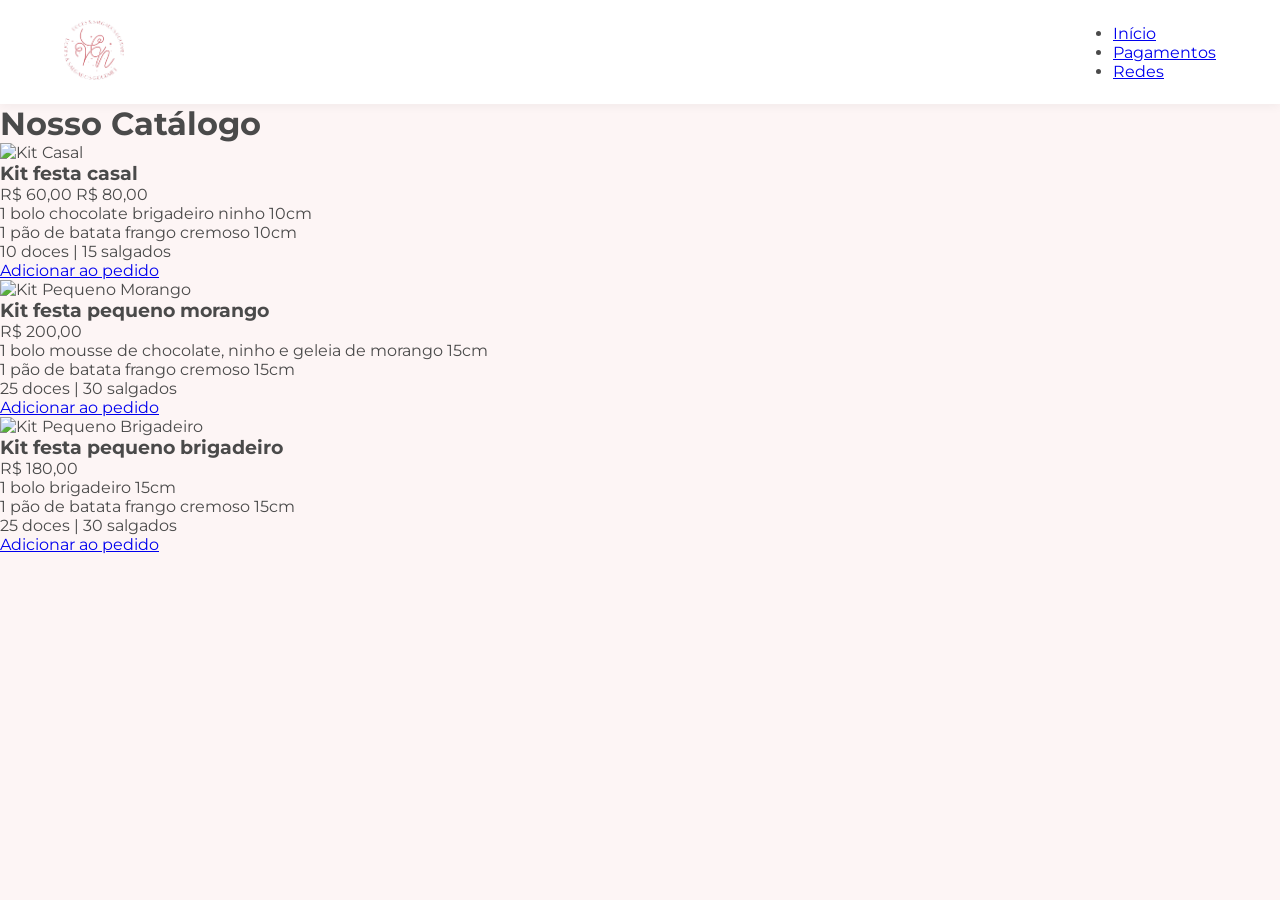
==== cardápio.html @ 42520496 "Create cardápio.html" ====
<!DOCTYPE html>
<html lang="pt-br">
<head>
    <meta charset="UTF-8">
    <meta name="viewport" content="width=device-width, initial-scale=1.0">
    <title>Cardápio | Chokomamy</title>
    <link rel="stylesheet" href="style.css">
    <link href="https://fonts.googleapis.com/css2?family=Playfair+Display:wght@700&family=Montserrat:wght@300;400;600&display=swap" rel="stylesheet">
    <link href="https://unpkg.com/aos@2.3.1/dist/aos.css" rel="stylesheet">
</head>
<body>

    <header>
        <nav>
            <a href="index.html"><img src="logo.png" alt="Logo" class="logo"></a>
            <ul class="nav-links">
                <li><a href="index.html">Início</a></li>
                <li><a href="pagamentos.html">Pagamentos</a></li>
                <li><a href="redes.html">Redes</a></li>
            </ul>
        </nav>
    </header>

    <main class="container-cardapio">
        <h1 data-aos="fade-down">Nosso Catálogo</h1>

        <div class="lista-itens">
            <div class="item-cardapio" data-aos="fade-up">
                <img src="kit-casal.jpg" alt="Kit Casal">
                <div class="detalhes">
                    <h3>Kit festa casal</h3>
                    <p class="preco-tag">R$ 60,00 <span class="old-price">R$ 80,00</span></p>
                    <ul>
                        <li>1 bolo chocolate brigadeiro ninho 10cm</li>
                        <li>1 pão de batata frango cremoso 10cm</li>
                        <li>10 doces | 15 salgados</li>
                    </ul>
                    <a href="https://wa.me/5591988872787?text=Quero o Kit Casal" class="btn-pedir">Adicionar ao pedido</a>
                </div>
            </div>

            <div class="item-cardapio" data-aos="fade-up">
                <img src="kit-morango.jpg" alt="Kit Pequeno Morango">
                <div class="detalhes">
                    <h3>Kit festa pequeno morango</h3>
                    <p class="preco-tag">R$ 200,00</p>
                    <ul>
                        <li>1 bolo mousse de chocolate, ninho e geleia de morango 15cm</li>
                        <li>1 pão de batata frango cremoso 15cm</li>
                        <li>25 doces | 30 salgados</li>
                    </ul>
                    <a href="https://wa.me/5591988872787?text=Quero o Kit Morango" class="btn-pedir">Adicionar ao pedido</a>
                </div>
            </div>

            <div class="item-cardapio" data-aos="fade-up">
                <img src="kit-brigadeiro.jpg" alt="Kit Pequeno Brigadeiro">
                <div class="detalhes">
                    <h3>Kit festa pequeno brigadeiro</h3>
                    <p class="preco-tag">R$ 180,00</p>
                    <ul>
                        <li>1 bolo brigadeiro 15cm</li>
                        <li>1 pão de batata frango cremoso 15cm</li>
                        <li>25 doces | 30 salgados</li>
                    </ul>
                    <a href="https://wa.me/5591988872787?text=Quero o Kit Brigadeiro" class="btn-pedir">Adicionar ao pedido</a>
                </div>
            </div>
        </div>
    </main>

    <script src="https://unpkg.com/aos@2.3.1/dist/aos.js"></script>
    <script>AOS.init();</script>
</body>
</html>
---- style.css ----
:root {
    --rosa-principal: #d4a3a3;
    --rosa-claro: #fdf5f5;
    --dourado: #c5a059;
    --texto: #4a4a4a;
}

* { margin: 0; padding: 0; box-sizing: border-box; }

body { font-family: 'Montserrat', sans-serif; color: var(--texto); background: var(--rosa-claro); }

header { padding: 20px 5%; background: #fff; position: sticky; top: 0; z-index: 100; box-shadow: 0 2px 10px rgba(0,0,0,0.05); }

nav { display: flex; justify-content: space-between; align-items: center; }

.logo { height: 60px; }

.btn-contato { 
    background: var(--rosa-principal); 
    color: white; 
    text-decoration: none; 
    padding: 10px 25px; 
    border-radius: 25px; 
    font-weight: 600;
    transition: 0.3s;
}

.hero { 
    height: 80vh; 
    /* Adiciona a imagem via CSS */
    background: linear-gradient(rgba(0,0,0,0.4), rgba(0,0,0,0.4)), url('hero-bg.jpg') center/cover no-repeat;
    display: flex; 
    align-items: center; 
    justify-content: center; 
    text-align: center; 
    color: white;
    width: 100%;
}

.hero-content h1 {
    font-family: 'Playfair Display', serif;
    font-size: 3.5rem;
    text-shadow: 2px 2px 4px rgba(0,0,0,0.5);
}

.hero-content p {
    font-size: 1.2rem;
    font-weight: 300;
}


.hero h1 { font-family: 'Playfair Display', serif; font-size: 3.5rem; margin-bottom: 10px; }

.kits { padding: 80px 5%; text-align: center; }

.grid-kits { display: grid; grid-template-columns: repeat(auto-fit, minmax(280px, 1fr)); gap: 30px; margin-top: 40px; }

.card { 
    background: white; padding: 40px; border-radius: 15px; 
    box-shadow: 0 10px 20px rgba(0,0,0,0.05); transition: 0.3s; 
}

.card:hover { transform: translateY(-10px); border: 1px solid var(--rosa-principal); }

.popular { border: 2px solid var(--rosa-principal); position: relative; }

.badge { background: var(--rosa-principal); color: white; padding: 5px 15px; border-radius: 20px; font-size: 0.8rem; position: absolute; top: -12px; left: 50%; transform: translateX(-50%); }

footer { padding: 40px; background: #fff; text-align: center; border-top: 1px solid #eee; }
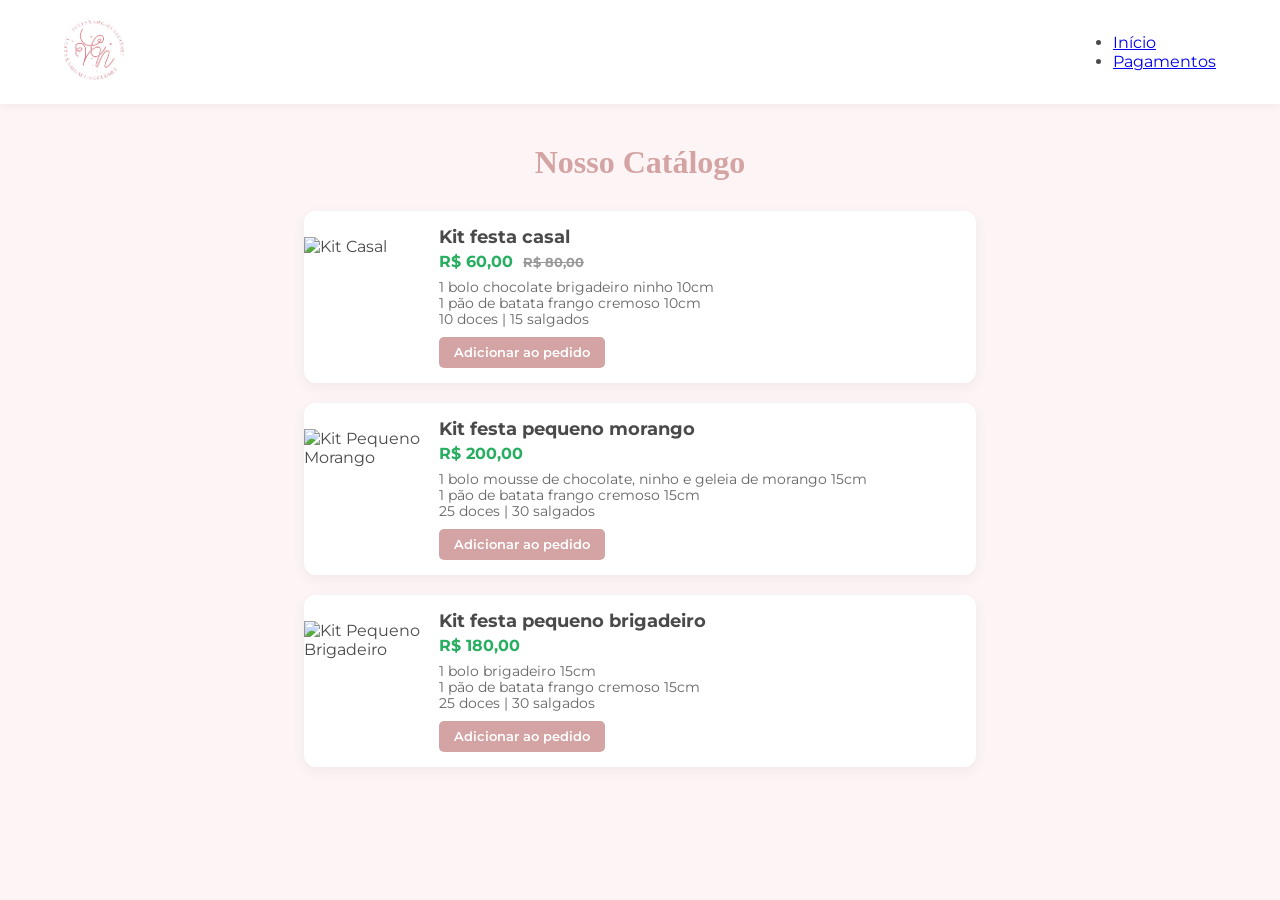
==== commit 49cfbbd0: "Update cardápio.html" ====
--- a/cardápio.html
+++ b/cardápio.html
@@ -16,7 +16,6 @@
             <ul class="nav-links">
                 <li><a href="index.html">Início</a></li>
                 <li><a href="pagamentos.html">Pagamentos</a></li>
-                <li><a href="redes.html">Redes</a></li>
             </ul>
         </nav>
     </header>
--- a/style.css
+++ b/style.css
@@ -67,3 +67,54 @@
 .badge { background: var(--rosa-principal); color: white; padding: 5px 15px; border-radius: 20px; font-size: 0.8rem; position: absolute; top: -12px; left: 50%; transform: translateX(-50%); }
 
 footer { padding: 40px; background: #fff; text-align: center; border-top: 1px solid #eee; }
+
+.container-cardapio { padding: 40px 5%; max-width: 800px; margin: auto; }
+.container-cardapio h1 { text-align: center; font-family: 'Playfair Display'; margin-bottom: 30px; color: var(--rosa-principal); }
+
+.item-cardapio { 
+    display: flex; background: white; margin-bottom: 20px; border-radius: 12px; 
+    overflow: hidden; box-shadow: 0 4px 15px rgba(0,0,0,0.05); align-items: center;
+}
+
+.item-cardapio img { width: 120px; height: 120px; object-fit: cover; }
+.detalhes { padding: 15px; flex: 1; }
+.detalhes h3 { font-size: 1.1rem; margin-bottom: 5px; }
+.preco-tag { color: #27ae60; font-weight: 700; margin-bottom: 8px; }
+.old-price { text-decoration: line-through; color: #999; font-size: 0.8rem; margin-left: 5px; }
+.detalhes ul { font-size: 0.85rem; color: #666; list-style: none; margin-bottom: 10px; }
+
+.btn-pedir { 
+    display: inline-block; background: var(--rosa-principal); color: white; 
+    text-decoration: none; padding: 8px 15px; border-radius: 5px; font-size: 0.8rem; font-weight: 600;
+}
+
+/* Responsivo para celular */
+@media (max-width: 600px) {
+    .item-cardapio { flex-direction: column; text-align: center; }
+    .item-cardapio img { width: 100%; height: 200px; }
+}
+/* Animação personalizada para o Hero */
+@keyframes heroFadeIn {
+    from {
+        opacity: 0;
+        transform: translateY(30px);
+    }
+    to {
+        opacity: 1;
+        transform: translateY(0);
+    }
+}
+
+.hero { 
+    height: 80vh; 
+    background: linear-gradient(rgba(0,0,0,0.4), rgba(0,0,0,0.4)), url('hero-bg.jpg') center/cover no-repeat;
+    display: flex; 
+    align-items: center; 
+    justify-content: center; 
+    text-align: center; 
+    color: white;
+    width: 100%;
+    
+    /* Aplica a animação na seção inteira (imagem + texto) */
+    animation: heroFadeIn 1.5s ease-out forwards;
+}
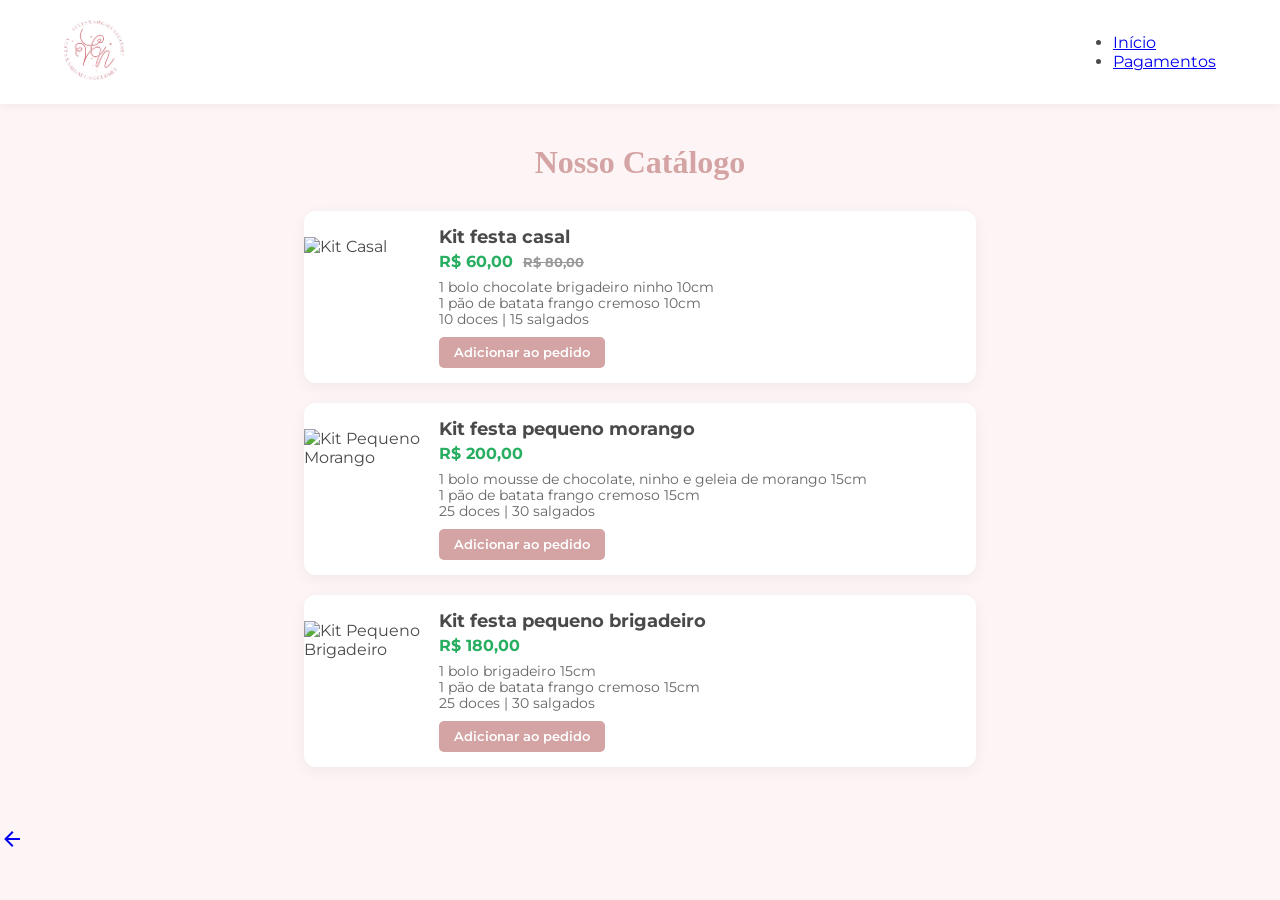
==== commit 7fec2bc8: "Update cardápio.html" ====
--- a/cardápio.html
+++ b/cardápio.html
@@ -70,5 +70,9 @@
 
     <script src="https://unpkg.com/aos@2.3.1/dist/aos.js"></script>
     <script>AOS.init();</script>
+    <a href="index.html" class="btn-voltar-fixo" title="Voltar ao Início">
+    <svg viewBox="0 0 24 24" width="24" height="24"><path fill="currentColor" d="M20,11V13H8L13.5,18.5L12.08,19.92L4.16,12L12.08,4.08L13.5,5.5L8,11H20Z"></path></svg>
+</a>
+
 </body>
 </html>
--- a/style.css
+++ b/style.css
@@ -118,3 +118,58 @@
     /* Aplica a animação na seção inteira (imagem + texto) */
     animation: heroFadeIn 1.5s ease-out forwards;
 }
+.container-pagamento {
+    display: flex;
+    justify-content: center;
+    align-items: center;
+    min-height: 80vh;
+    padding: 20px;
+}
+
+.card-pagamento {
+    background: white;
+    padding: 40px;
+    border-radius: 20px;
+    box-shadow: 0 10px 30px rgba(0,0,0,0.1);
+    max-width: 500px;
+    width: 100%;
+    text-align: center;
+}
+
+.card-pagamento h1 {
+    font-family: 'Playfair Display';
+    color: var(--rosa-principal);
+    margin-bottom: 30px;
+}
+
+.lista-pagamentos {
+    list-style: none;
+    text-align: left;
+    margin-bottom: 30px;
+}
+
+.lista-pagamentos li {
+    padding: 10px 0;
+    border-bottom: 1px dashed #eee;
+    font-size: 1.1rem;
+}
+
+.lista-pagamentos li span {
+    color: var(--rosa-principal);
+    margin-right: 10px;
+    font-weight: bold;
+}
+
+.info-extra {
+    display: flex;
+    flex-direction: column;
+    gap: 15px;
+}
+
+.info-box {
+    background: #7d5233; /* Marrom da imagem que você mandou */
+    color: white;
+    padding: 15px;
+    border-radius: 10px;
+    font-size: 0.9rem;
+}
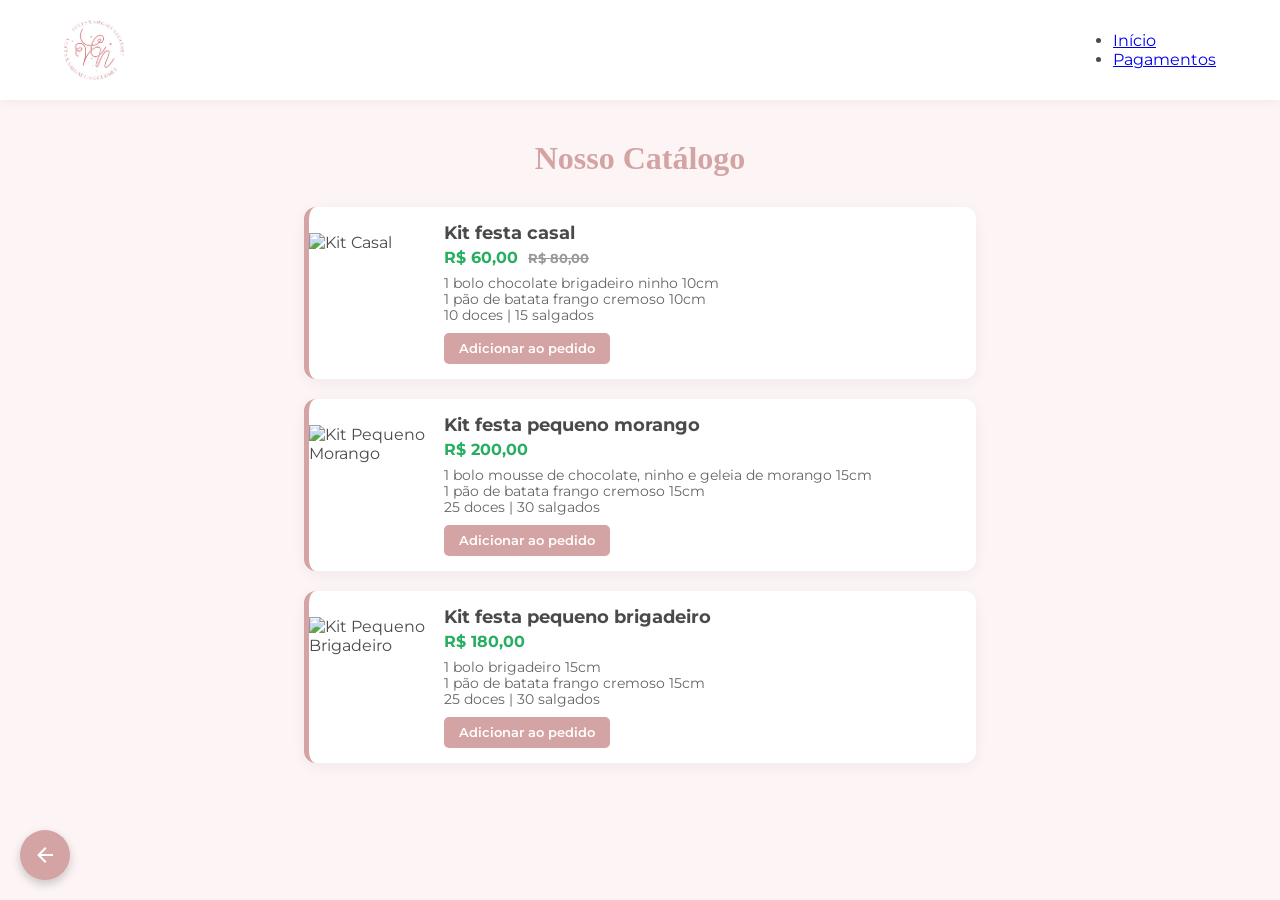
==== commit 819f1303: "Update cardápio.html" ====
--- a/cardápio.html
+++ b/cardápio.html
@@ -12,12 +12,13 @@
 
     <header>
         <nav>
-            <a href="index.html"><img src="logo.png" alt="Logo" class="logo"></a>
-            <ul class="nav-links">
-                <li><a href="index.html">Início</a></li>
-                <li><a href="pagamentos.html">Pagamentos</a></li>
-            </ul>
-        </nav>
+    <img src="logo.png" alt="Logo" class="logo">
+    <ul class="nav-links">
+        <li><a href="index.html">Início</a></li>
+        <li><a href="pagamentos.html">Pagamentos</a></li>
+    </ul>
+</nav>
+
     </header>
 
     <main class="container-cardapio">
--- a/style.css
+++ b/style.css
@@ -173,3 +173,29 @@
     border-radius: 10px;
     font-size: 0.9rem;
 }
+.btn-voltar-fixo {
+    position: fixed;
+    bottom: 20px;
+    left: 20px;
+    background-color: var(--rosa-principal);
+    color: white;
+    width: 50px;
+    height: 50px;
+    border-radius: 50%;
+    display: flex;
+    align-items: center;
+    justify-content: center;
+    box-shadow: 0 4px 10px rgba(0,0,0,0.2);
+    z-index: 1000;
+    transition: 0.3s;
+}
+
+.btn-voltar-fixo:hover {
+    transform: scale(1.1);
+    background-color: #b38282;
+}
+
+/* Ajuste fino no cardápio para parecer app */
+.item-cardapio {
+    border-left: 5px solid var(--rosa-principal);
+}
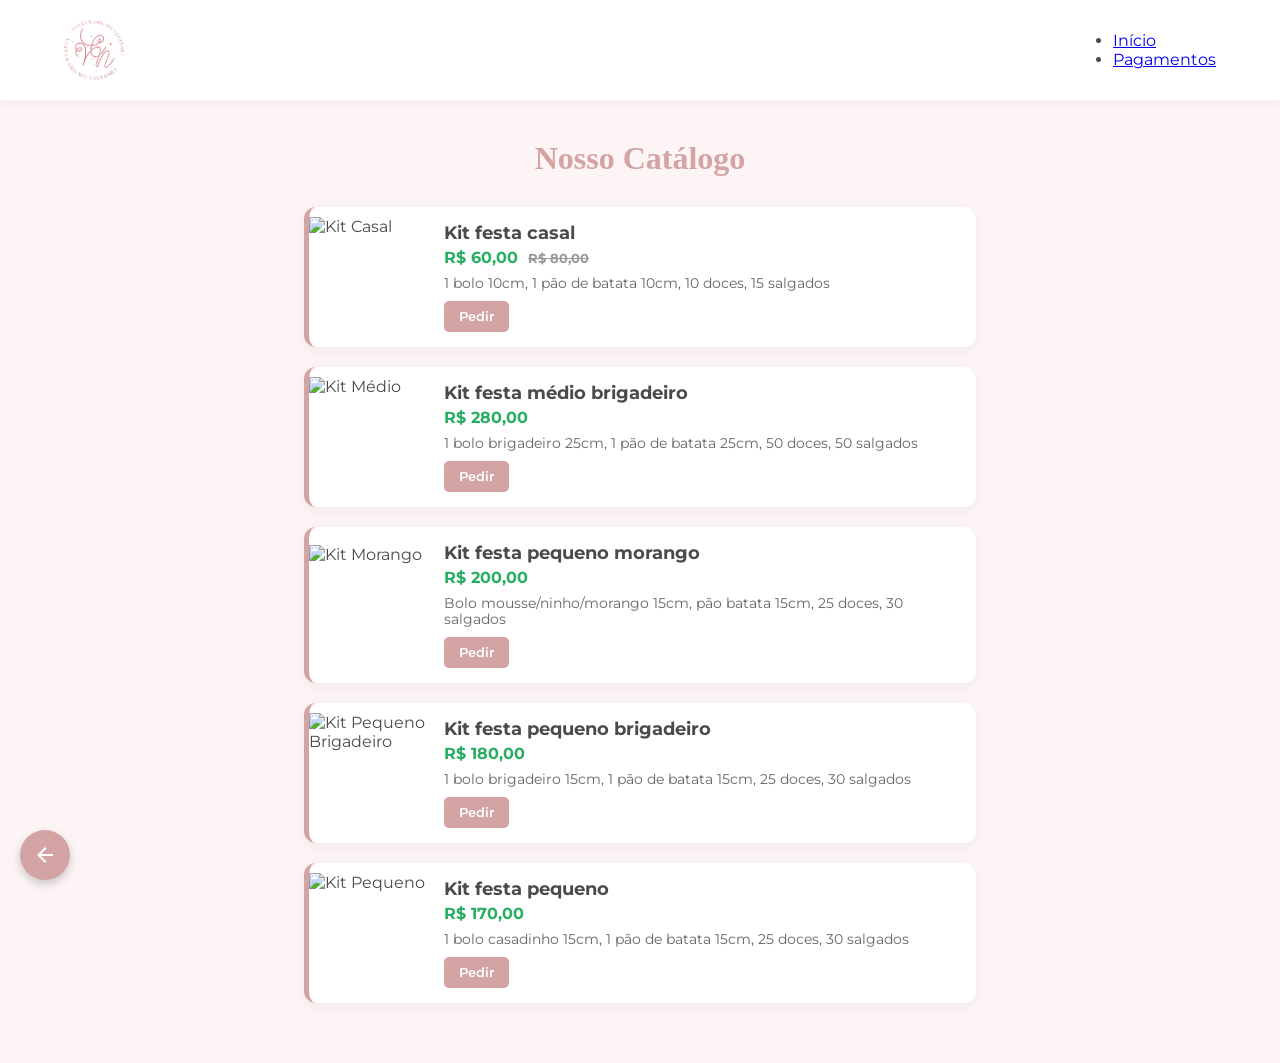
==== commit 0ad0177e: "Update cardápio.html" ====
--- a/cardápio.html
+++ b/cardápio.html
@@ -24,49 +24,58 @@
     <main class="container-cardapio">
         <h1 data-aos="fade-down">Nosso Catálogo</h1>
 
-        <div class="lista-itens">
-            <div class="item-cardapio" data-aos="fade-up">
-                <img src="kit-casal.jpg" alt="Kit Casal">
-                <div class="detalhes">
-                    <h3>Kit festa casal</h3>
-                    <p class="preco-tag">R$ 60,00 <span class="old-price">R$ 80,00</span></p>
-                    <ul>
-                        <li>1 bolo chocolate brigadeiro ninho 10cm</li>
-                        <li>1 pão de batata frango cremoso 10cm</li>
-                        <li>10 doces | 15 salgados</li>
-                    </ul>
-                    <a href="https://wa.me/5591988872787?text=Quero o Kit Casal" class="btn-pedir">Adicionar ao pedido</a>
-                </div>
-            </div>
+       <div class="lista-itens">
+    <div class="item-cardapio" data-aos="fade-up">
+        <img src="kit-casal.jpg" alt="Kit Casal">
+        <div class="detalhes">
+            <h3>Kit festa casal</h3>
+            <p class="preco-tag">R$ 60,00 <span class="old-price">R$ 80,00</span></p>
+            <ul><li>1 bolo 10cm, 1 pão de batata 10cm, 10 doces, 15 salgados</li></ul>
+            <a href="https://wa.me/5591988872787?text=Quero o Kit Casal" class="btn-pedir">Pedir</a>
+        </div>
+    </div>
 
-            <div class="item-cardapio" data-aos="fade-up">
-                <img src="kit-morango.jpg" alt="Kit Pequeno Morango">
-                <div class="detalhes">
-                    <h3>Kit festa pequeno morango</h3>
-                    <p class="preco-tag">R$ 200,00</p>
-                    <ul>
-                        <li>1 bolo mousse de chocolate, ninho e geleia de morango 15cm</li>
-                        <li>1 pão de batata frango cremoso 15cm</li>
-                        <li>25 doces | 30 salgados</li>
-                    </ul>
-                    <a href="https://wa.me/5591988872787?text=Quero o Kit Morango" class="btn-pedir">Adicionar ao pedido</a>
-                </div>
-            </div>
+    <div class="item-cardapio" data-aos="fade-up">
+        <img src="1000366676.jpg" alt="Kit Médio">
+        <div class="detalhes">
+            <h3>Kit festa médio brigadeiro</h3>
+            <p class="preco-tag">R$ 280,00</p>
+            <ul><li>1 bolo brigadeiro 25cm, 1 pão de batata 25cm, 50 doces, 50 salgados</li></ul>
+            <a href="https://wa.me/5591988872787?text=Quero o Kit Médio Brigadeiro" class="btn-pedir">Pedir</a>
+        </div>
+    </div>
 
-            <div class="item-cardapio" data-aos="fade-up">
-                <img src="kit-brigadeiro.jpg" alt="Kit Pequeno Brigadeiro">
-                <div class="detalhes">
-                    <h3>Kit festa pequeno brigadeiro</h3>
-                    <p class="preco-tag">R$ 180,00</p>
-                    <ul>
-                        <li>1 bolo brigadeiro 15cm</li>
-                        <li>1 pão de batata frango cremoso 15cm</li>
-                        <li>25 doces | 30 salgados</li>
-                    </ul>
-                    <a href="https://wa.me/5591988872787?text=Quero o Kit Brigadeiro" class="btn-pedir">Adicionar ao pedido</a>
-                </div>
-            </div>
+    <div class="item-cardapio" data-aos="fade-up">
+        <img src="1000366678.jpg" alt="Kit Morango">
+        <div class="detalhes">
+            <h3>Kit festa pequeno morango</h3>
+            <p class="preco-tag">R$ 200,00</p>
+            <ul><li>Bolo mousse/ninho/morango 15cm, pão batata 15cm, 25 doces, 30 salgados</li></ul>
+            <a href="https://wa.me/5591988872787?text=Quero o Kit Pequeno Morango" class="btn-pedir">Pedir</a>
         </div>
+    </div>
+
+    <div class="item-cardapio" data-aos="fade-up">
+        <img src="1000366685.jpg" alt="Kit Pequeno Brigadeiro">
+        <div class="detalhes">
+            <h3>Kit festa pequeno brigadeiro</h3>
+            <p class="preco-tag">R$ 180,00</p>
+            <ul><li>1 bolo brigadeiro 15cm, 1 pão de batata 15cm, 25 doces, 30 salgados</li></ul>
+            <a href="https://wa.me/5591988872787?text=Quero o Kit Pequeno Brigadeiro" class="btn-pedir">Pedir</a>
+        </div>
+    </div>
+
+    <div class="item-cardapio" data-aos="fade-up">
+        <img src="1000366687.jpg" alt="Kit Pequeno">
+        <div class="detalhes">
+            <h3>Kit festa pequeno</h3>
+            <p class="preco-tag">R$ 170,00</p>
+            <ul><li>1 bolo casadinho 15cm, 1 pão de batata 15cm, 25 doces, 30 salgados</li></ul>
+            <a href="https://wa.me/5591988872787?text=Quero o Kit Pequeno Tradicional" class="btn-pedir">Pedir</a>
+        </div>
+    </div>
+</div>
+
     </main>
 
     <script src="https://unpkg.com/aos@2.3.1/dist/aos.js"></script>
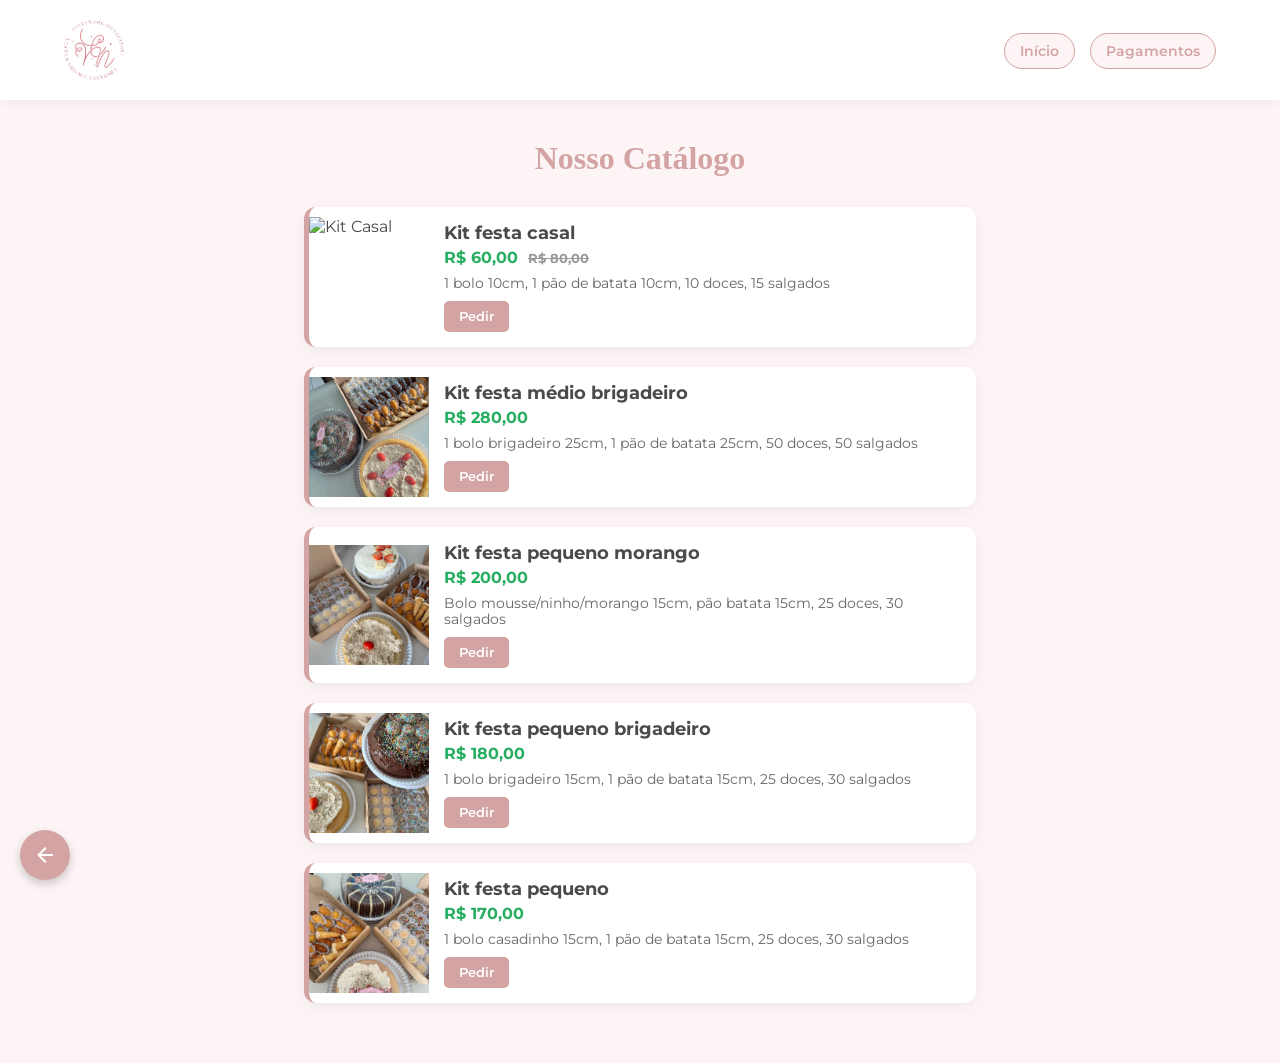
==== commit fc0d07a2: "Update cardápio.html" ====
--- a/cardápio.html
+++ b/cardápio.html
@@ -26,7 +26,7 @@
 
        <div class="lista-itens">
     <div class="item-cardapio" data-aos="fade-up">
-        <img src="kit-casal.jpg" alt="Kit Casal">
+        <img src="kit-festa-casal.jpg" alt="Kit Casal">
         <div class="detalhes">
             <h3>Kit festa casal</h3>
             <p class="preco-tag">R$ 60,00 <span class="old-price">R$ 80,00</span></p>
@@ -36,7 +36,7 @@
     </div>
 
     <div class="item-cardapio" data-aos="fade-up">
-        <img src="1000366676.jpg" alt="Kit Médio">
+        <img src="kit-festa-medio-brigadeiro.jpg" alt="Kit Médio">
         <div class="detalhes">
             <h3>Kit festa médio brigadeiro</h3>
             <p class="preco-tag">R$ 280,00</p>
@@ -46,7 +46,7 @@
     </div>
 
     <div class="item-cardapio" data-aos="fade-up">
-        <img src="1000366678.jpg" alt="Kit Morango">
+        <img src="kit-festa-pequeno-morango.jpg" alt="Kit Morango">
         <div class="detalhes">
             <h3>Kit festa pequeno morango</h3>
             <p class="preco-tag">R$ 200,00</p>
@@ -56,7 +56,7 @@
     </div>
 
     <div class="item-cardapio" data-aos="fade-up">
-        <img src="1000366685.jpg" alt="Kit Pequeno Brigadeiro">
+        <img src="kit-festa-pequeno-brigadeiro.jpg" alt="Kit Pequeno Brigadeiro">
         <div class="detalhes">
             <h3>Kit festa pequeno brigadeiro</h3>
             <p class="preco-tag">R$ 180,00</p>
@@ -66,7 +66,7 @@
     </div>
 
     <div class="item-cardapio" data-aos="fade-up">
-        <img src="1000366687.jpg" alt="Kit Pequeno">
+        <img src="kit-festa-pequeno.jpg" alt="Kit Pequeno">
         <div class="detalhes">
             <h3>Kit festa pequeno</h3>
             <p class="preco-tag">R$ 170,00</p>
--- a/style.css
+++ b/style.css
@@ -199,3 +199,26 @@
 .item-cardapio {
     border-left: 5px solid var(--rosa-principal);
 }
+.nav-links {
+    display: flex;
+    gap: 15px;
+    list-style: none;
+    align-items: center;
+}
+
+.nav-links a {
+    text-decoration: none;
+    background: var(--rosa-claro);
+    color: var(--rosa-principal);
+    padding: 8px 15px;
+    border-radius: 20px;
+    font-weight: 600;
+    font-size: 0.9rem;
+    transition: 0.3s;
+    border: 1px solid var(--rosa-principal);
+}
+
+.nav-links a:hover {
+    background: var(--rosa-principal);
+    color: white;
+}
